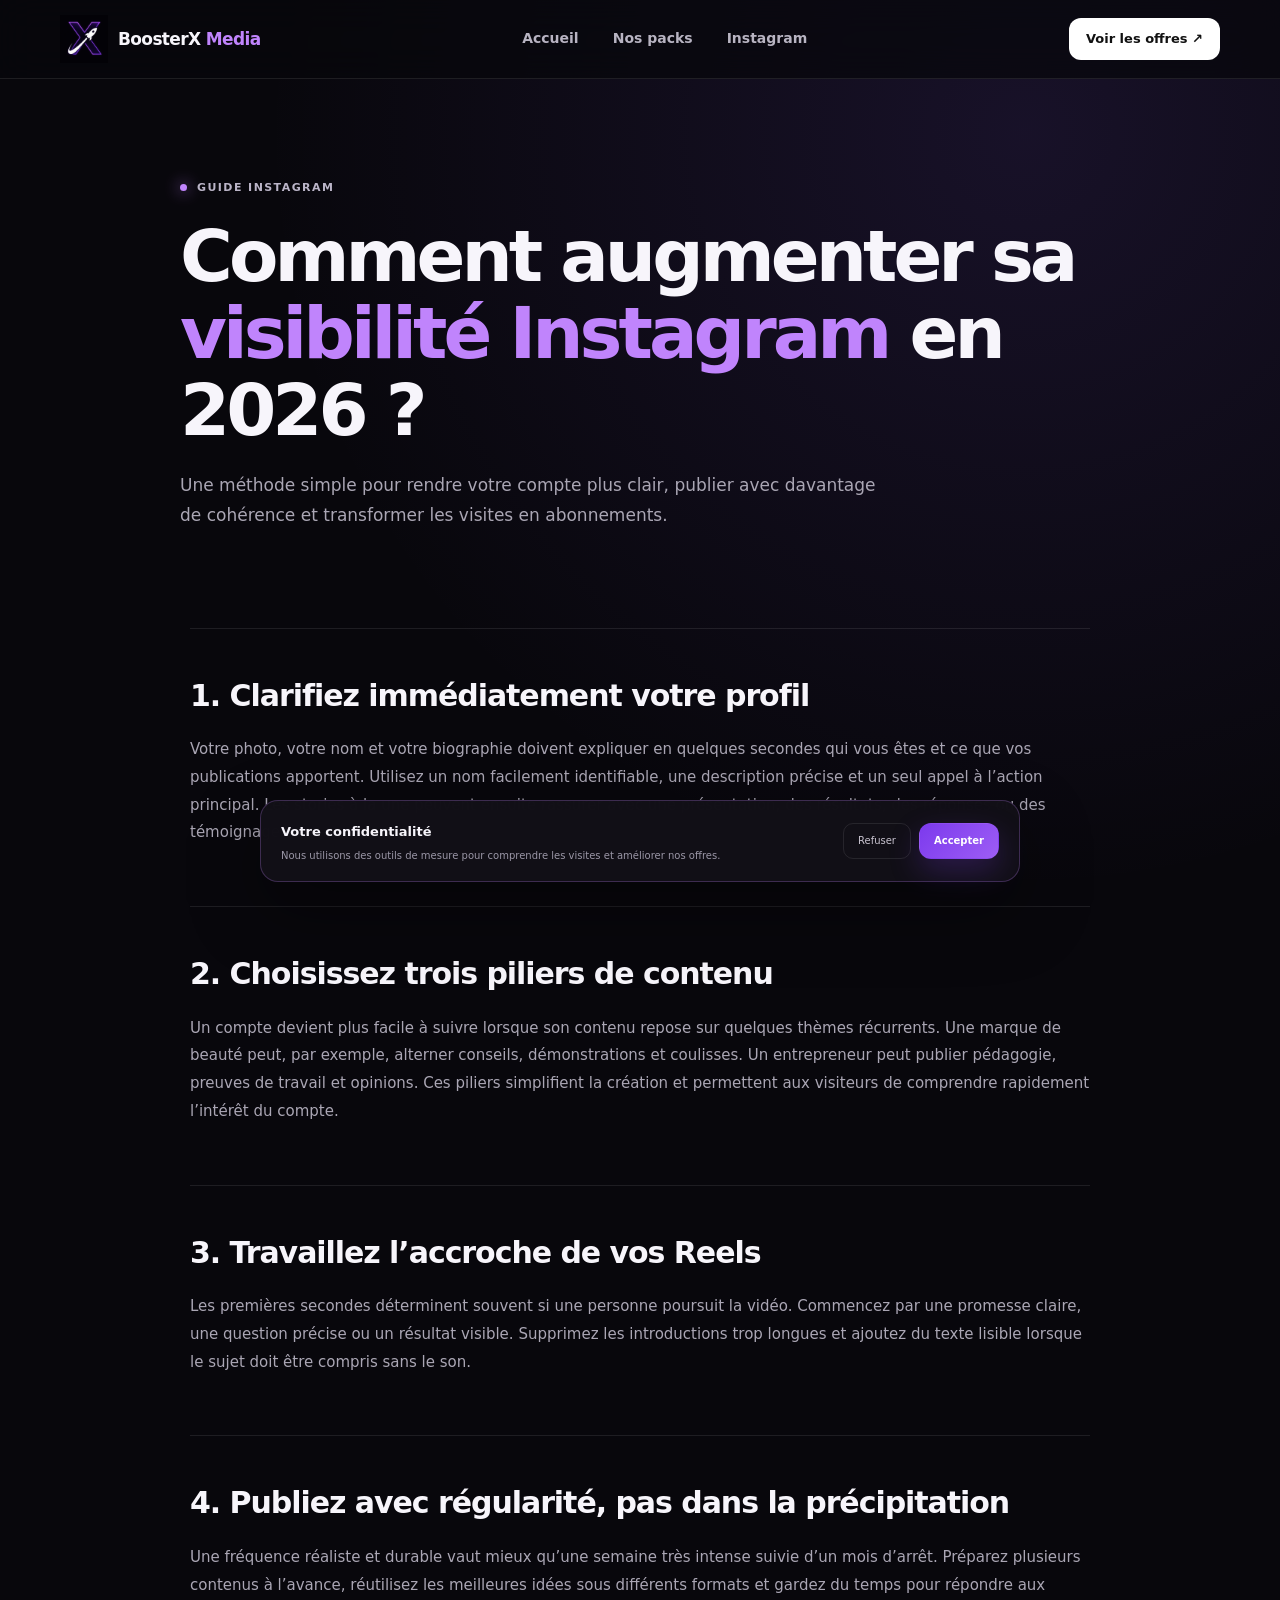
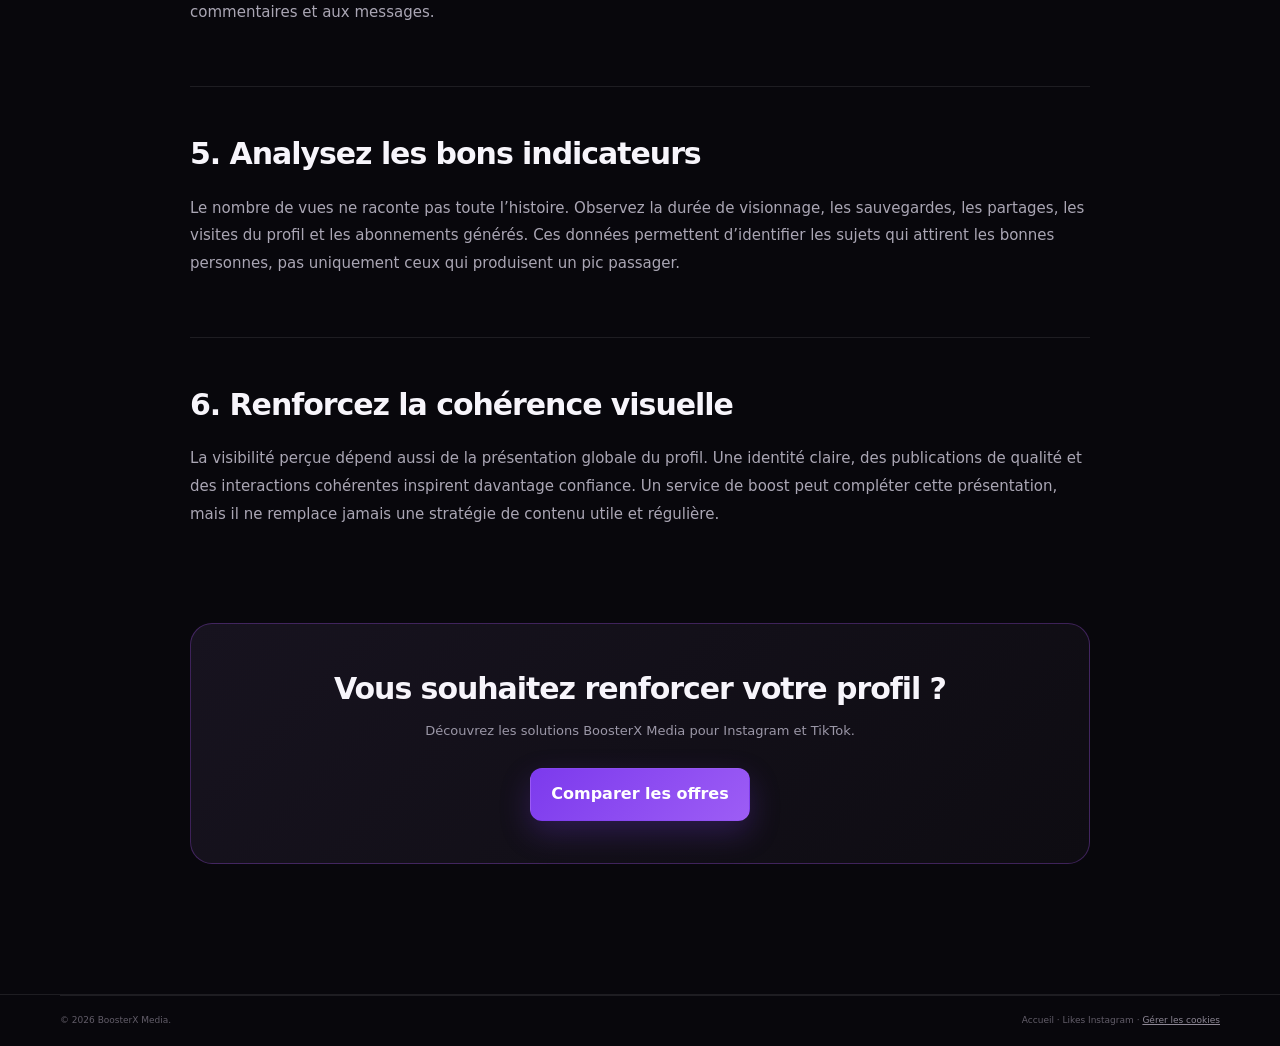
==== guide-visibilite-instagram.html @ caede16b "Renforce le référencement naturel du site" ====
<!doctype html><html lang="fr"><head>
  <meta charset="utf-8"><meta name="viewport" content="width=device-width,initial-scale=1"><title>Comment augmenter sa visibilité Instagram en 2026 ?</title>
  <meta name="description" content="Découvrez une méthode claire pour améliorer la visibilité d’un compte Instagram : profil, contenu, Reels, régularité et analyse des performances."><meta name="robots" content="index,follow,max-image-preview:large"><link rel="canonical" href="https://www.boosterxmedia.com/guide-visibilite-instagram.html">
  <link rel="icon" href="images/favicon-32.png"><link rel="stylesheet" href="styles.css"><meta property="og:title" content="Comment augmenter sa visibilité Instagram ?"><meta property="og:description" content="Les bonnes pratiques pour construire une présence Instagram plus cohérente."><meta property="og:image" content="https://www.boosterxmedia.com/og/boosterx-1200x630.png"><meta property="og:url" content="https://www.boosterxmedia.com/guide-visibilite-instagram.html"><meta property="og:type" content="article">
  <script type="application/ld+json">{"@context":"https://schema.org","@type":"Article","headline":"Comment augmenter sa visibilité Instagram en 2026 ?","datePublished":"2026-08-04","dateModified":"2026-08-04","author":{"@type":"Organization","name":"BoosterX Media"},"publisher":{"@type":"Organization","name":"BoosterX Media","logo":{"@type":"ImageObject","url":"https://www.boosterxmedia.com/images/logo-boosterx-v2.png"}},"mainEntityOfPage":"https://www.boosterxmedia.com/guide-visibilite-instagram.html"}</script>
  <script>window.dataLayer=window.dataLayer||[];function gtag(){dataLayer.push(arguments)}gtag('consent','default',{analytics_storage:'denied',ad_storage:'denied',ad_user_data:'denied',ad_personalization:'denied',wait_for_update:500});gtag('js',new Date());gtag('config','G-YE1X6FCZ5F');</script><script async src="https://www.googletagmanager.com/gtag/js?id=G-YE1X6FCZ5F"></script>
</head><body class="seo-page"><header class="site-header"><div class="container nav-wrap"><a class="brand" href="/"><img src="images/logo-boosterx-v2.png" alt="" width="48" height="48"><span>BoosterX <strong>Media</strong></span></a><nav class="desktop-nav"><a href="/">Accueil</a><a href="/#packs">Nos packs</a><a href="instagram-abonnes.html">Instagram</a></nav><a class="button button-small" href="/#packs">Voir les offres ↗</a></div></header>
  <main class="seo-main"><div class="container seo-hero"><div class="eyebrow"><span></span> Guide Instagram</div><h1>Comment augmenter sa <em>visibilité Instagram</em> en 2026 ?</h1><p>Une méthode simple pour rendre votre compte plus clair, publier avec davantage de cohérence et transformer les visites en abonnements.</p></div>
  <article class="container seo-article"><section><h2>1. Clarifiez immédiatement votre profil</h2><p>Votre photo, votre nom et votre biographie doivent expliquer en quelques secondes qui vous êtes et ce que vos publications apportent. Utilisez un nom facilement identifiable, une description précise et un seul appel à l’action principal. Les stories à la une peuvent ensuite rassurer avec une présentation, des résultats, des réponses ou des témoignages authentiques.</p></section><section><h2>2. Choisissez trois piliers de contenu</h2><p>Un compte devient plus facile à suivre lorsque son contenu repose sur quelques thèmes récurrents. Une marque de beauté peut, par exemple, alterner conseils, démonstrations et coulisses. Un entrepreneur peut publier pédagogie, preuves de travail et opinions. Ces piliers simplifient la création et permettent aux visiteurs de comprendre rapidement l’intérêt du compte.</p></section><section><h2>3. Travaillez l’accroche de vos Reels</h2><p>Les premières secondes déterminent souvent si une personne poursuit la vidéo. Commencez par une promesse claire, une question précise ou un résultat visible. Supprimez les introductions trop longues et ajoutez du texte lisible lorsque le sujet doit être compris sans le son.</p></section><section><h2>4. Publiez avec régularité, pas dans la précipitation</h2><p>Une fréquence réaliste et durable vaut mieux qu’une semaine très intense suivie d’un mois d’arrêt. Préparez plusieurs contenus à l’avance, réutilisez les meilleures idées sous différents formats et gardez du temps pour répondre aux commentaires et aux messages.</p></section><section><h2>5. Analysez les bons indicateurs</h2><p>Le nombre de vues ne raconte pas toute l’histoire. Observez la durée de visionnage, les sauvegardes, les partages, les visites du profil et les abonnements générés. Ces données permettent d’identifier les sujets qui attirent les bonnes personnes, pas uniquement ceux qui produisent un pic passager.</p></section><section><h2>6. Renforcez la cohérence visuelle</h2><p>La visibilité perçue dépend aussi de la présentation globale du profil. Une identité claire, des publications de qualité et des interactions cohérentes inspirent davantage confiance. Un service de boost peut compléter cette présentation, mais il ne remplace jamais une stratégie de contenu utile et régulière.</p></section><div class="seo-cta"><h2>Vous souhaitez renforcer votre profil ?</h2><p>Découvrez les solutions BoosterX Media pour Instagram et TikTok.</p><a class="button button-primary" href="/#packs">Comparer les offres</a></div></article></main>
  <footer class="footer"><div class="container footer-bottom"><span>© 2026 BoosterX Media.</span><span><a href="/">Accueil</a> · <a href="instagram-likes.html">Likes Instagram</a> · <button type="button" id="cookieSettings">Gérer les cookies</button></span></div></footer><aside class="cookie-banner" id="cookieBanner" aria-label="Préférences de confidentialité" hidden><div><b>Votre confidentialité</b><p>Nous utilisons des outils de mesure pour comprendre les visites et améliorer nos offres.</p></div><div class="cookie-actions"><button class="cookie-reject" id="cookieReject">Refuser</button><button class="button button-primary" id="cookieAccept">Accepter</button></div></aside><script src="tracking.js"></script>
</body></html>
---- styles.css ----
:root{--bg:#08070c;--surface:#111017;--surface2:#17151e;--line:rgba(255,255,255,.09);--text:#f7f5fb;--muted:#9b97a7;--purple:#8b5cf6;--purple2:#c084fc;--green:#68e1a4;--radius:22px;--shadow:0 28px 70px rgba(0,0,0,.38)}*{box-sizing:border-box}html{scroll-behavior:smooth}body{margin:0;background:var(--bg);color:var(--text);font-family:Manrope,system-ui,sans-serif;line-height:1.55;overflow-x:hidden}button,input{font:inherit}button,a{-webkit-tap-highlight-color:transparent}a{color:inherit;text-decoration:none}.container{width:min(1160px,calc(100% - 40px));margin-inline:auto}.skip-link{position:fixed;left:16px;top:-80px;background:#fff;color:#000;padding:10px 16px;z-index:1000;border-radius:8px}.skip-link:focus{top:16px}.ambient{position:absolute;border-radius:999px;pointer-events:none;filter:blur(100px);opacity:.18}.ambient-one{width:520px;height:520px;background:#7c3aed;top:-200px;right:-150px}.ambient-two{width:400px;height:400px;background:#4f46e5;top:750px;left:-280px}.site-header{position:relative;z-index:20;border-bottom:1px solid var(--line);background:rgba(8,7,12,.72);backdrop-filter:blur(18px)}.nav-wrap{height:78px;display:flex;align-items:center;justify-content:space-between}.brand{display:flex;align-items:center;gap:10px;font-weight:800;letter-spacing:-.04em}.brand img{width:48px;height:48px;object-fit:contain}.brand span{font-size:17px}.brand strong{color:var(--purple2)}.desktop-nav{display:flex;gap:34px;color:#b8b4c2;font-size:14px;font-weight:600}.desktop-nav a{transition:.2s}.desktop-nav a:hover{color:#fff}.button{border:1px solid transparent;display:inline-flex;align-items:center;justify-content:center;gap:10px;border-radius:12px;padding:13px 20px;font-weight:700;cursor:pointer;transition:transform .2s,box-shadow .2s,border-color .2s}.button:hover{transform:translateY(-2px)}.button-small{padding:10px 16px;font-size:13px;background:#fff;color:#111}.button-primary{background:linear-gradient(135deg,#7c3aed,#9d5df5);box-shadow:0 12px 30px rgba(124,58,237,.25);color:#fff}.button-primary:hover{box-shadow:0 16px 40px rgba(124,58,237,.38)}.button-ghost{border-color:var(--line);background:rgba(255,255,255,.03)}.hero{min-height:720px;display:grid;grid-template-columns:1.05fr .95fr;gap:70px;align-items:center;padding-top:78px;padding-bottom:80px;position:relative}.eyebrow{display:flex;align-items:center;gap:10px;text-transform:uppercase;letter-spacing:.13em;color:#bbb5c8;font-size:11px;font-weight:800}.eyebrow span{width:7px;height:7px;border-radius:50%;background:var(--purple2);box-shadow:0 0 16px var(--purple2)}h1,h2,h3,p{margin-top:0}.hero h1{font-size:clamp(47px,5.3vw,76px);line-height:1.04;letter-spacing:-.062em;margin:24px 0}.hero h1 em,.section-heading h2 em{font-style:normal;color:var(--purple2)}.hero-copy>p{font-size:17px;color:#aaa6b4;max-width:610px;line-height:1.75}.hero-actions{display:flex;gap:12px;margin-top:34px}.hero-proof{display:flex;align-items:center;gap:13px;margin-top:35px}.avatars{display:flex}.avatars span{display:grid;place-items:center;width:32px;height:32px;border-radius:50%;background:#27222f;border:2px solid var(--bg);margin-left:-7px;color:#d8d2e3;font-size:10px;font-weight:800}.avatars span:first-child{margin-left:0}.stars{color:#f3c969;font-size:12px;letter-spacing:1px}.hero-proof small{color:#85818e;font-size:11px}.hero-visual{height:560px;position:relative;display:grid;place-items:center}.hero-visual:before{content:"";position:absolute;width:410px;height:410px;border-radius:50%;background:radial-gradient(circle,rgba(139,92,246,.32),transparent 67%);filter:blur(18px)}.orbit{position:absolute;border:1px solid rgba(192,132,252,.13);border-radius:50%}.orbit-one{width:490px;height:490px}.orbit-two{width:390px;height:390px}.phone{width:280px;height:530px;padding:19px 17px;border:7px solid #292630;border-radius:42px;background:linear-gradient(150deg,#17151d,#0d0c11);box-shadow:var(--shadow),0 0 0 1px rgba(255,255,255,.08);position:relative;z-index:2;transform:rotate(3deg)}.phone-top,.social-head{display:flex;justify-content:space-between;align-items:center;font-size:9px}.phone-top i{width:70px;height:18px;background:#050506;border-radius:20px}.social-head{font-size:12px;margin-top:17px}.profile{text-align:center;display:flex;flex-direction:column;align-items:center;margin-top:15px}.profile-logo{width:64px;height:64px;border-radius:50%;padding:5px;background:linear-gradient(135deg,#ec4899,#8b5cf6,#3b82f6)}.profile-logo img{width:100%;height:100%;object-fit:contain;background:#0d0c12;border-radius:50%}.profile strong{font-size:12px;margin-top:8px}.profile span{font-size:9px;color:var(--muted)}.metrics{display:grid;grid-template-columns:1fr 1fr;margin:18px 0;padding:13px 0;border-block:1px solid var(--line)}.metrics div{display:flex;flex-direction:column;align-items:center}.metrics div+div{border-left:1px solid var(--line)}.metrics b{font-size:19px}.metrics span{font-size:8px;color:var(--muted)}.chart{padding:14px;border:1px solid var(--line);border-radius:15px;background:rgba(255,255,255,.025)}.chart-head{display:flex;justify-content:space-between;font-size:9px}.chart-head strong{color:var(--green)}.bars{height:75px;display:flex;align-items:end;gap:7px;margin-top:10px}.bars i{flex:1;border-radius:4px 4px 1px 1px;background:linear-gradient(#a66cf6,#5b32b7);height:24%}.bars i:nth-child(2){height:38%}.bars i:nth-child(3){height:32%}.bars i:nth-child(4){height:53%}.bars i:nth-child(5){height:67%}.bars i:nth-child(6){height:62%}.bars i:nth-child(7){height:88%}.mini-posts{display:grid;grid-template-columns:repeat(3,1fr);gap:5px;margin-top:12px}.mini-posts span{aspect-ratio:1;border-radius:7px;background:linear-gradient(145deg,#292330,#121016)}.mini-posts span:nth-child(2){background:linear-gradient(145deg,#3d2757,#151019)}.float-card{position:absolute;z-index:3;display:flex;gap:11px;align-items:center;padding:12px 15px;background:rgba(22,20,29,.92);border:1px solid var(--line);border-radius:14px;box-shadow:0 16px 35px rgba(0,0,0,.35);backdrop-filter:blur(12px);animation:float 4s ease-in-out infinite}.float-card>span{width:33px;height:33px;display:grid;place-items:center;border-radius:10px;background:rgba(139,92,246,.17);color:#d8b4fe}.float-card div{display:flex;flex-direction:column}.float-card b{font-size:12px}.float-card small{font-size:8px;color:var(--muted)}.float-like{left:10px;top:140px}.float-growth{right:-15px;bottom:95px;animation-delay:-2s}@keyframes float{50%{transform:translateY(-9px)}}.trust-strip{border-block:1px solid var(--line);background:rgba(255,255,255,.017)}.trust-grid{display:grid;grid-template-columns:repeat(4,1fr);padding-block:28px}.trust-grid div{display:flex;flex-direction:column;align-items:center}.trust-grid div+div{border-left:1px solid var(--line)}.trust-grid b{font-size:22px;letter-spacing:-.04em}.trust-grid span{font-size:11px;color:var(--muted);margin-top:3px}.section{padding-top:120px;padding-bottom:120px}.section-heading{max-width:640px}.section-heading.centered{text-align:center;margin-inline:auto}.section-heading.centered .eyebrow{justify-content:center}.section-heading h2{font-size:clamp(34px,4vw,54px);line-height:1.12;letter-spacing:-.05em;margin:18px 0}.section-heading>p{color:var(--muted);font-size:15px}.benefits-grid{display:grid;grid-template-columns:repeat(3,1fr);gap:18px;margin-top:50px}.benefit-card{padding:28px;border:1px solid var(--line);background:linear-gradient(145deg,rgba(255,255,255,.045),rgba(255,255,255,.015));border-radius:var(--radius);transition:.3s}.benefit-card:hover{transform:translateY(-5px);border-color:rgba(192,132,252,.28)}.icon-box{width:45px;height:45px;display:grid;place-items:center;background:rgba(139,92,246,.12);border:1px solid rgba(192,132,252,.18);border-radius:13px;color:#d8b4fe}.benefit-card h3{font-size:17px;margin:22px 0 9px}.benefit-card p{color:var(--muted);font-size:13px;min-height:61px}.benefit-card>span{font-size:10px;color:#cfc9d8}.packs-section{background:linear-gradient(180deg,transparent,rgba(139,92,246,.045),transparent)}.tabs{width:max-content;margin:38px auto 30px;padding:5px;border:1px solid var(--line);background:#100e15;border-radius:13px}.tab{border:0;background:transparent;color:#8f899b;padding:10px 18px;border-radius:9px;cursor:pointer;font-size:12px;font-weight:700}.tab span{font-size:8px;color:#d8b4fe;margin-left:5px}.tab.active{background:#27222f;color:#fff}.pack-panel{display:none}.pack-panel.active{display:grid}.pack-panel{grid-template-columns:repeat(3,1fr);gap:18px}.price-card,.combo-card{position:relative;padding:27px;border:1px solid var(--line);background:#100f15;border-radius:var(--radius)}.price-card.featured{border-color:rgba(168,85,247,.45);box-shadow:0 20px 60px rgba(84,34,135,.18)}.top-badge{position:absolute;right:18px;top:17px;padding:5px 9px;border-radius:99px;background:rgba(139,92,246,.15);color:#d8b4fe;font-size:8px;font-weight:800;text-transform:uppercase;letter-spacing:.08em}.platform-icon{width:41px;height:41px;display:grid;place-items:center;border-radius:12px;font-weight:800}.platform-icon.instagram{background:linear-gradient(135deg,rgba(236,72,153,.18),rgba(139,92,246,.2));color:#f0abfc}.platform-icon.tiktok{background:linear-gradient(135deg,rgba(34,211,238,.16),rgba(244,63,94,.13));color:#8ae8ef}.card-title{margin:16px 0 7px}.card-title span{font-size:9px;color:#8e8996;text-transform:uppercase;letter-spacing:.12em}.card-title h3{font-size:22px;margin:1px 0}.price-card>p{font-size:12px;color:var(--muted);min-height:38px}.choice-list{display:grid;gap:8px;margin-top:19px}.choice-list .order-btn{width:100%;border:1px solid var(--line);background:rgba(255,255,255,.02);color:#d8d4df;border-radius:11px;padding:12px 13px;display:flex;justify-content:space-between;align-items:center;cursor:pointer;transition:.2s;text-align:left}.choice-list .order-btn:hover{border-color:#8150ce;background:rgba(139,92,246,.08)}.choice-list b{color:#fff}.choice-list strong{color:#fff;font-size:13px}.choice-list small{font-size:7px;padding:3px 6px;color:#d8b4fe;background:rgba(139,92,246,.17);border-radius:99px;margin-left:4px;text-transform:uppercase}.popular-choice{border-color:rgba(139,92,246,.3)!important}.card-note{font-size:8px;color:#777180;text-align:center;margin-top:17px}.combo-grid{grid-template-columns:repeat(3,1fr);gap:18px}.combo-card{text-align:center;padding:38px 25px}.combo-card>span{text-transform:uppercase;letter-spacing:.15em;color:#b89bdd;font-size:10px;font-weight:800}.combo-card h3{font-size:30px;margin:18px 0}.combo-card h3 small{display:block;font-weight:500;font-size:10px;color:var(--muted)}.plus{color:#716b79}.combo-price{font-size:32px;font-weight:800;margin:25px 0}.combo-card .button{width:100%}.combo-featured{border-color:rgba(139,92,246,.5);transform:translateY(-7px)}.payment-line{text-align:center;margin-top:27px;color:#7f7988;font-size:10px}.payment-line span{color:var(--green)}.payment-line b{color:#bcb7c5}.payment-line i{display:inline-block;width:3px;height:3px;border-radius:50%;background:#504b56;margin:0 10px}.process-section .section-heading{text-align:center;margin:auto}.process-section .section-heading .eyebrow{justify-content:center}.steps{display:grid;grid-template-columns:repeat(3,1fr);margin-top:50px;counter-reset:x}.steps article{padding:0 45px;text-align:center;position:relative}.steps article+article:before{content:"";position:absolute;left:-30%;top:23px;width:60%;border-top:1px dashed rgba(192,132,252,.3)}.steps b{width:48px;height:48px;border-radius:50%;display:grid;place-items:center;margin:auto;background:#17131f;border:1px solid rgba(192,132,252,.25);color:#d8b4fe;font-size:11px}.steps h3{font-size:15px;margin:18px 0 8px}.steps p{color:var(--muted);font-size:12px}.faq-section{border-top:1px solid var(--line);background:rgba(255,255,255,.012)}.faq-layout{display:grid;grid-template-columns:.8fr 1.2fr;gap:100px}.text-link{display:inline-block;color:#d8b4fe;font-size:12px;font-weight:700;margin-top:15px}.faq-list details{border-bottom:1px solid var(--line);padding:20px 2px}.faq-list summary{list-style:none;cursor:pointer;font-weight:700;font-size:14px;display:flex;justify-content:space-between;align-items:center}.faq-list summary::-webkit-details-marker{display:none}.faq-list summary span{font-size:22px;color:#aaa3b4;font-weight:400;transition:.2s}.faq-list details[open] summary span{transform:rotate(45deg)}.faq-list p{color:var(--muted);font-size:12px;line-height:1.75;padding-right:40px;margin:13px 0 0}.cta-section{margin-top:110px;margin-bottom:110px;padding:55px 60px;border:1px solid rgba(168,85,247,.3);border-radius:26px;background:radial-gradient(circle at 90% 50%,rgba(139,92,246,.18),transparent 35%),linear-gradient(135deg,#15121d,#0d0c11);display:flex;justify-content:space-between;align-items:center}.cta-section h2{font-size:34px;letter-spacing:-.04em;max-width:650px;margin:15px 0 10px}.cta-section p{color:var(--muted);font-size:13px;margin:0}.footer{border-top:1px solid var(--line)}.footer-top{display:flex;align-items:center;justify-content:space-between;padding-block:38px}.footer-top>p{margin:0;color:var(--muted);font-size:11px}.social-links{display:flex;gap:8px}.social-links a{width:34px;height:34px;display:grid;place-items:center;border:1px solid var(--line);border-radius:9px;font-size:9px;font-weight:800;color:#aaa5b2}.footer-bottom{border-top:1px solid var(--line);padding-block:18px;display:flex;justify-content:space-between;color:#625d69;font-size:9px}.modal{position:fixed;inset:0;z-index:100;display:none;align-items:center;justify-content:center;padding:20px}.modal.open{display:flex}.modal-backdrop{position:absolute;inset:0;background:rgba(3,3,5,.78);backdrop-filter:blur(8px)}.modal-card{position:relative;width:min(480px,100%);max-height:calc(100vh - 30px);overflow:auto;padding:34px;background:#121017;border:1px solid rgba(255,255,255,.12);border-radius:24px;box-shadow:var(--shadow)}.modal-close{position:absolute;right:18px;top:15px;border:0;background:transparent;color:#aaa;font-size:26px;cursor:pointer}.modal-icon{width:42px;height:42px;display:grid;place-items:center;border-radius:12px;background:rgba(139,92,246,.15);color:#d8b4fe}.modal-kicker{display:block;font-size:9px;text-transform:uppercase;letter-spacing:.12em;color:#9f99a9;font-weight:800;margin-top:15px}.modal-card h2{font-size:27px;margin:4px 0}.modal-card>p{color:#c4a7e8;font-size:12px}.modal-card form{display:grid;gap:14px;margin-top:22px}.modal-card label{font-size:11px;font-weight:700;color:#c9c4d0}.modal-card label>span{color:#c084fc}.modal-card input{width:100%;margin-top:6px;padding:12px 13px;border:1px solid var(--line);border-radius:10px;background:#0b0a0e;color:#fff;outline:none;font-size:13px}.modal-card input:focus{border-color:#8b5cf6;box-shadow:0 0 0 3px rgba(139,92,246,.12)}.input-wrap{position:relative}.input-wrap i{position:absolute;left:13px;top:17px;color:#766f80;font-style:normal}.input-wrap input{padding-left:31px}.secure-note{padding:10px 12px;border-radius:9px;background:rgba(104,225,164,.06);color:#83c8a6;font-size:9px}.submit-button{width:100%;justify-content:space-between;margin-top:3px}.modal-foot{text-align:center;color:#716b78;font-size:8px}.toast{position:fixed;right:20px;bottom:20px;z-index:120;display:flex;gap:10px;align-items:center;padding:13px 16px;border:1px solid var(--line);background:#17141d;border-radius:13px;box-shadow:var(--shadow);transform:translateY(120px);opacity:0;transition:.3s}.toast.show{transform:none;opacity:1}.toast>span{color:var(--green)}.toast div{display:flex;flex-direction:column}.toast b{font-size:10px}.toast small{font-size:8px;color:var(--muted)}.reveal{opacity:0;transform:translateY(22px);transition:opacity .7s ease,transform .7s ease}.reveal.visible{opacity:1;transform:none}
@media(max-width:900px){.desktop-nav{display:none}.hero{grid-template-columns:1fr;padding-top:60px;text-align:center;gap:25px}.hero-copy>p{margin-inline:auto}.hero-actions,.hero-proof,.hero-copy .eyebrow{justify-content:center}.hero-visual{height:520px}.benefits-grid,.pack-panel,.combo-grid{grid-template-columns:1fr}.price-card{max-width:520px;width:100%;margin:auto}.combo-featured{transform:none}.faq-layout{grid-template-columns:1fr;gap:35px}.cta-section{padding:45px;gap:30px}.steps article{padding-inline:15px}}
@media(max-width:620px){.container{width:min(100% - 28px,1160px)}.nav-wrap{height:68px}.brand img{width:40px;height:40px}.brand span{font-size:14px}.button-small{font-size:0;padding:10px}.button-small span{font-size:14px}.hero{min-height:auto;padding-top:48px;padding-bottom:45px}.hero h1{font-size:42px}.hero-copy>p{font-size:14px}.hero-actions{flex-direction:column}.hero-actions .button{width:100%}.hero-proof{align-items:center;text-align:left}.hero-visual{height:470px;transform:scale(.9);margin-inline:-25px}.phone{width:250px;height:480px}.float-like{left:-5px}.float-growth{right:-5px}.trust-grid{grid-template-columns:1fr 1fr;gap:24px 0}.trust-grid div:nth-child(3){border-left:0}.trust-grid b{font-size:19px}.section{padding-block:85px}.benefits-grid{margin-top:35px}.tabs{width:100%;display:grid;grid-template-columns:1fr 1fr}.tab{padding-inline:5px}.payment-line{line-height:2}.payment-line i{display:none}.steps{grid-template-columns:1fr;gap:35px}.steps article+article:before{display:none}.faq-list summary{font-size:13px;gap:15px}.cta-section{margin-top:70px;margin-bottom:70px;padding:35px 25px;display:block;text-align:center}.cta-section .eyebrow{justify-content:center}.cta-section h2{font-size:28px}.cta-section .button{margin-top:25px;width:100%}.footer-top{flex-direction:column;gap:20px;text-align:center}.footer-bottom{flex-direction:column;gap:5px;text-align:center}.modal-card{padding:28px 22px}.modal-card h2{font-size:24px}}
.order-recovery{position:fixed;z-index:90;left:50%;bottom:18px;transform:translateX(-50%);width:min(580px,calc(100% - 28px));padding:13px 13px 13px 17px;border:1px solid rgba(104,225,164,.2);background:rgba(18,16,23,.96);backdrop-filter:blur(18px);border-radius:15px;box-shadow:var(--shadow);align-items:center;gap:14px}.order-recovery:not([hidden]){display:flex}.order-recovery>div{display:flex;align-items:center;gap:11px;flex:1}.order-recovery>div>span{width:30px;height:30px;display:grid;place-items:center;border-radius:50%;background:rgba(104,225,164,.1);color:var(--green)}.order-recovery p{display:flex;flex-direction:column;margin:0}.order-recovery b{font-size:11px}.order-recovery small{color:var(--muted);font-size:8px}.order-recovery .button{padding:9px 14px;font-size:10px}.order-recovery>button{border:0;background:transparent;color:#817b88;font-size:19px;cursor:pointer}
.cookie-banner{position:fixed;z-index:150;left:50%;bottom:18px;transform:translateX(-50%);width:min(760px,calc(100% - 28px));padding:18px 20px;border:1px solid rgba(192,132,252,.25);background:rgba(18,16,23,.98);backdrop-filter:blur(18px);border-radius:18px;box-shadow:var(--shadow);display:flex;align-items:center;gap:24px}.cookie-banner[hidden]{display:none}.cookie-banner>div:first-child{flex:1}.cookie-banner b{font-size:13px}.cookie-banner p{margin:4px 0 0;color:var(--muted);font-size:10px;line-height:1.55}.cookie-actions{display:flex;gap:8px;align-items:center}.cookie-actions .button,.cookie-reject{padding:9px 14px;font-size:10px}.cookie-reject{border:1px solid var(--line);border-radius:10px;background:transparent;color:#c8c3cf;cursor:pointer}
.footer-bottom button{border:0;padding:0;background:transparent;color:#8d8795;font:inherit;text-decoration:underline;cursor:pointer}
.seo-links-grid{display:grid;grid-template-columns:repeat(4,1fr);gap:16px;margin-top:44px}.seo-link-card{padding:25px;border:1px solid var(--line);border-radius:18px;background:linear-gradient(145deg,rgba(255,255,255,.04),rgba(255,255,255,.015));transition:.25s}.seo-link-card:hover{transform:translateY(-4px);border-color:rgba(192,132,252,.32)}.seo-link-card>span{color:var(--purple2);font-size:9px;text-transform:uppercase;letter-spacing:.13em;font-weight:800}.seo-link-card h3{margin:13px 0 8px;font-size:18px}.seo-link-card p{min-height:60px;color:var(--muted);font-size:11px}.seo-link-card strong{font-size:10px;color:#d8b4fe}.seo-page{background:radial-gradient(circle at 80% 5%,rgba(139,92,246,.12),transparent 28%),var(--bg)}.seo-main{padding-bottom:100px}.seo-hero{padding-top:100px;padding-bottom:80px;max-width:920px}.seo-hero h1{max-width:900px;margin:22px 0;font-size:clamp(42px,6vw,72px);line-height:1.07;letter-spacing:-.055em}.seo-hero h1 em{color:var(--purple2);font-style:normal}.seo-hero>p{max-width:720px;color:#aaa6b4;font-size:17px;line-height:1.75}.seo-hero .button{margin-top:20px}.seo-article{max-width:900px}.seo-article section{padding:44px 0;border-top:1px solid var(--line)}.seo-article h2{font-size:30px;letter-spacing:-.035em;margin-bottom:17px}.seo-article section>p{color:#aaa6b4;font-size:15px;line-height:1.85}.seo-points{display:grid;grid-template-columns:repeat(3,1fr);gap:14px}.seo-points>div{padding:22px;border:1px solid var(--line);border-radius:15px;background:rgba(255,255,255,.025)}.seo-points b{font-size:14px}.seo-points p{margin:8px 0 0;color:var(--muted);font-size:11px;line-height:1.65}.seo-article .faq-list details{padding:18px 0}.seo-cta{margin-top:35px;padding:42px;border:1px solid rgba(168,85,247,.3);border-radius:22px;background:linear-gradient(135deg,#17131f,#0e0c12);text-align:center}.seo-cta h2{margin-bottom:9px}.seo-cta p{color:var(--muted);font-size:13px}.seo-cta .button{margin-top:14px}.seo-page .footer{margin-top:30px}
@media(max-width:620px){.cookie-banner{align-items:stretch;flex-direction:column;gap:14px}.cookie-actions{display:grid;grid-template-columns:1fr 1fr}.cookie-actions button{width:100%}}
@media(max-width:900px){.seo-links-grid{grid-template-columns:1fr 1fr}}
@media(max-width:620px){.seo-links-grid,.seo-points{grid-template-columns:1fr}.seo-hero{padding-top:60px;padding-bottom:55px}.seo-hero h1{font-size:42px}.seo-hero>p{font-size:14px}.seo-article h2{font-size:25px}.seo-article section{padding:34px 0}.seo-cta{padding:30px 20px}}
@media(prefers-reduced-motion:reduce){html{scroll-behavior:auto}.reveal{opacity:1;transform:none;transition:none}.float-card{animation:none}}
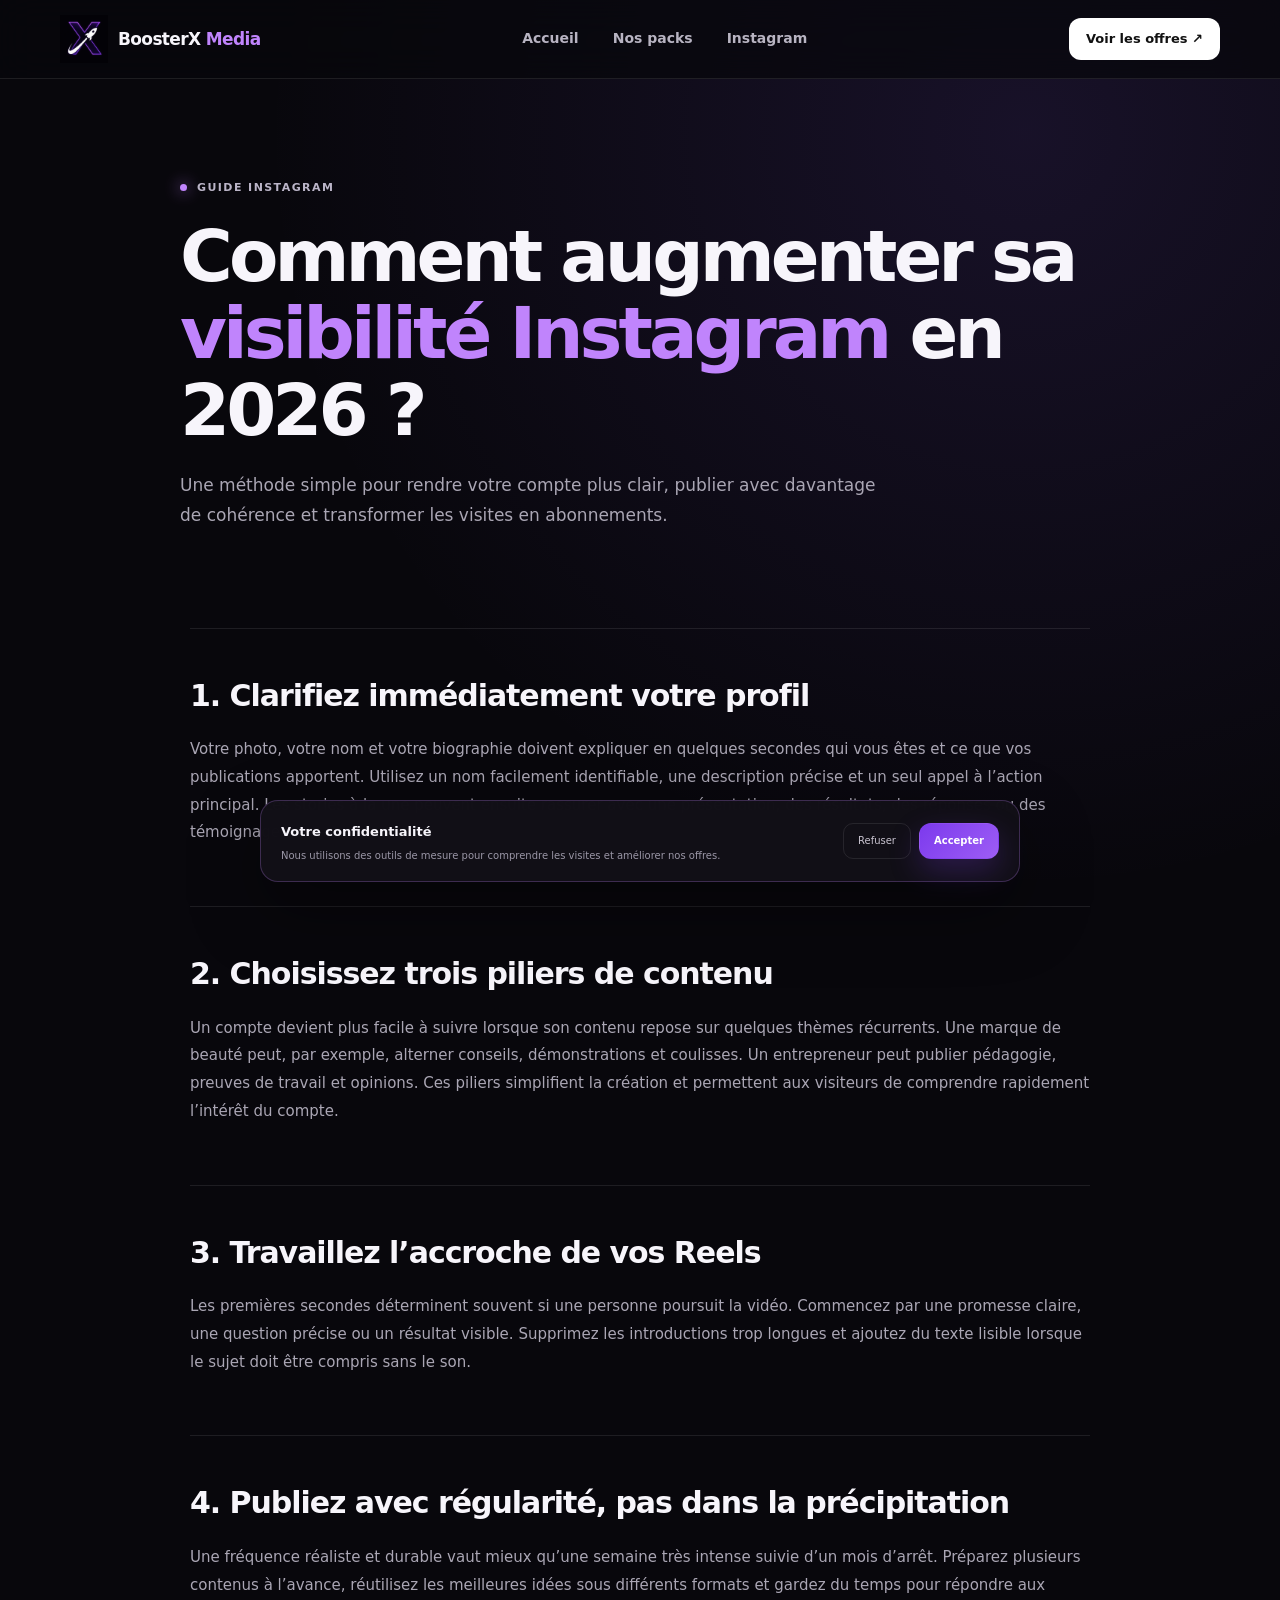
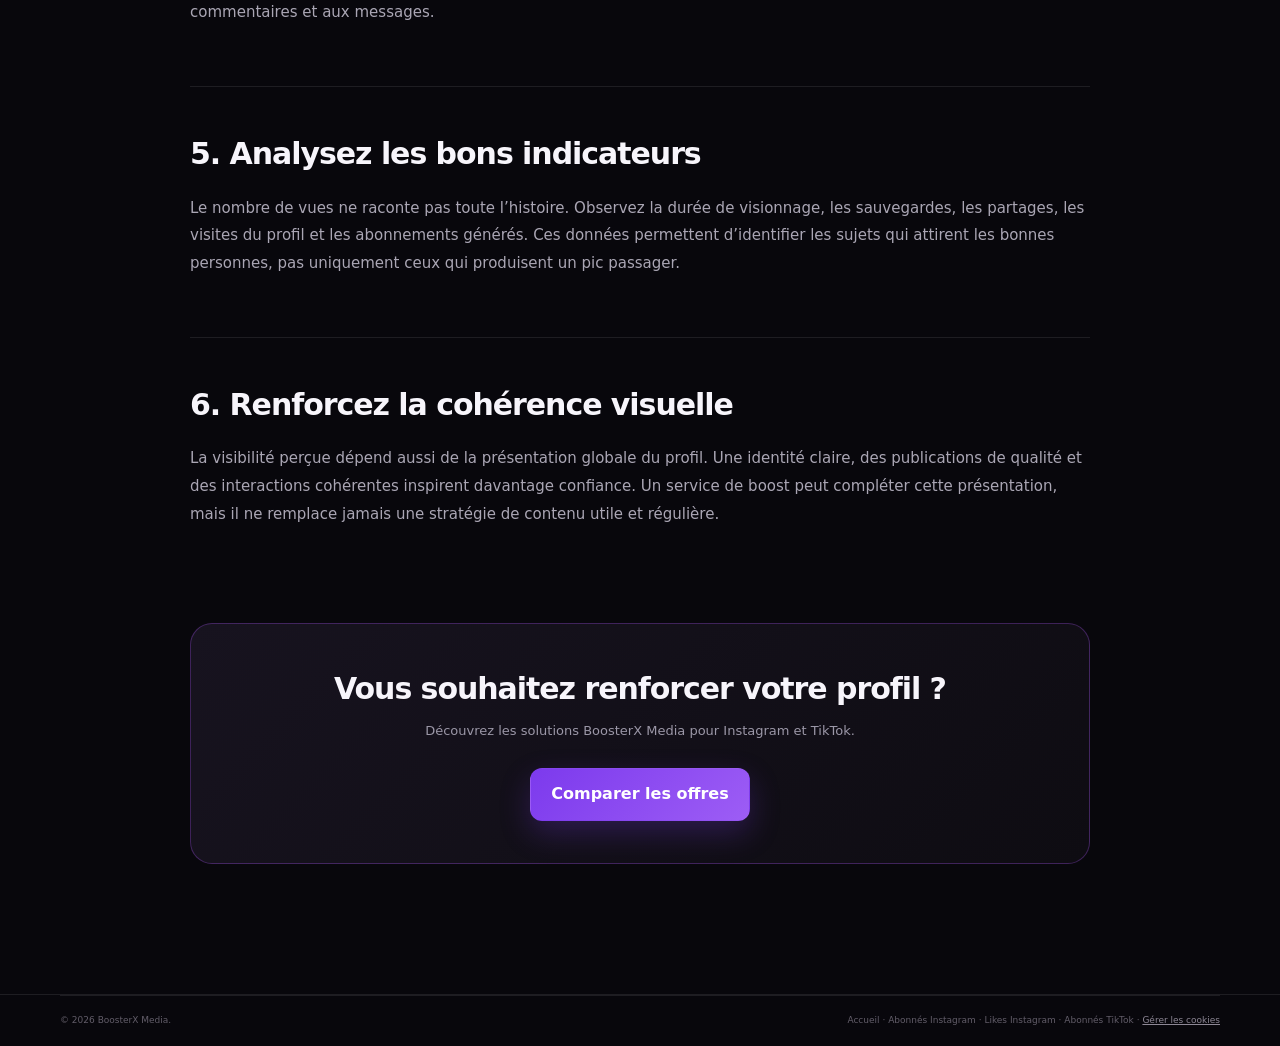
==== commit 9c8bbff0: "improve SEO foundations" ====
--- a/guide-visibilite-instagram.html
+++ b/guide-visibilite-instagram.html
@@ -1,11 +1,11 @@
 <!doctype html><html lang="fr"><head>
   <meta charset="utf-8"><meta name="viewport" content="width=device-width,initial-scale=1"><title>Comment augmenter sa visibilité Instagram en 2026 ?</title>
   <meta name="description" content="Découvrez une méthode claire pour améliorer la visibilité d’un compte Instagram : profil, contenu, Reels, régularité et analyse des performances."><meta name="robots" content="index,follow,max-image-preview:large"><link rel="canonical" href="https://www.boosterxmedia.com/guide-visibilite-instagram.html">
-  <link rel="icon" href="images/favicon-32.png"><link rel="stylesheet" href="styles.css"><meta property="og:title" content="Comment augmenter sa visibilité Instagram ?"><meta property="og:description" content="Les bonnes pratiques pour construire une présence Instagram plus cohérente."><meta property="og:image" content="https://www.boosterxmedia.com/og/boosterx-1200x630.png"><meta property="og:url" content="https://www.boosterxmedia.com/guide-visibilite-instagram.html"><meta property="og:type" content="article">
-  <script type="application/ld+json">{"@context":"https://schema.org","@type":"Article","headline":"Comment augmenter sa visibilité Instagram en 2026 ?","datePublished":"2026-08-04","dateModified":"2026-08-04","author":{"@type":"Organization","name":"BoosterX Media"},"publisher":{"@type":"Organization","name":"BoosterX Media","logo":{"@type":"ImageObject","url":"https://www.boosterxmedia.com/images/logo-boosterx-v2.png"}},"mainEntityOfPage":"https://www.boosterxmedia.com/guide-visibilite-instagram.html"}</script>
+  <link rel="icon" href="images/favicon-v2-32.png"><link rel="stylesheet" href="styles.css"><meta property="og:title" content="Comment augmenter sa visibilité Instagram ?"><meta property="og:description" content="Les bonnes pratiques pour construire une présence Instagram plus cohérente."><meta property="og:image" content="https://www.boosterxmedia.com/og/boosterx-share-v2.png"><meta property="og:url" content="https://www.boosterxmedia.com/guide-visibilite-instagram.html"><meta property="og:type" content="article">
+  <script type="application/ld+json">{"@context":"https://schema.org","@type":"Article","headline":"Comment augmenter sa visibilité Instagram en 2026 ?","datePublished":"2026-08-04","dateModified":"2026-08-18","author":{"@type":"Organization","name":"BoosterX Media"},"publisher":{"@type":"Organization","name":"BoosterX Media","logo":{"@type":"ImageObject","url":"https://www.boosterxmedia.com/images/logo-boosterx-v2.png"}},"mainEntityOfPage":"https://www.boosterxmedia.com/guide-visibilite-instagram.html"}</script>
   <script>window.dataLayer=window.dataLayer||[];function gtag(){dataLayer.push(arguments)}gtag('consent','default',{analytics_storage:'denied',ad_storage:'denied',ad_user_data:'denied',ad_personalization:'denied',wait_for_update:500});gtag('js',new Date());gtag('config','G-YE1X6FCZ5F');</script><script async src="https://www.googletagmanager.com/gtag/js?id=G-YE1X6FCZ5F"></script>
 </head><body class="seo-page"><header class="site-header"><div class="container nav-wrap"><a class="brand" href="/"><img src="images/logo-boosterx-v2.png" alt="" width="48" height="48"><span>BoosterX <strong>Media</strong></span></a><nav class="desktop-nav"><a href="/">Accueil</a><a href="/#packs">Nos packs</a><a href="instagram-abonnes.html">Instagram</a></nav><a class="button button-small" href="/#packs">Voir les offres ↗</a></div></header>
   <main class="seo-main"><div class="container seo-hero"><div class="eyebrow"><span></span> Guide Instagram</div><h1>Comment augmenter sa <em>visibilité Instagram</em> en 2026 ?</h1><p>Une méthode simple pour rendre votre compte plus clair, publier avec davantage de cohérence et transformer les visites en abonnements.</p></div>
   <article class="container seo-article"><section><h2>1. Clarifiez immédiatement votre profil</h2><p>Votre photo, votre nom et votre biographie doivent expliquer en quelques secondes qui vous êtes et ce que vos publications apportent. Utilisez un nom facilement identifiable, une description précise et un seul appel à l’action principal. Les stories à la une peuvent ensuite rassurer avec une présentation, des résultats, des réponses ou des témoignages authentiques.</p></section><section><h2>2. Choisissez trois piliers de contenu</h2><p>Un compte devient plus facile à suivre lorsque son contenu repose sur quelques thèmes récurrents. Une marque de beauté peut, par exemple, alterner conseils, démonstrations et coulisses. Un entrepreneur peut publier pédagogie, preuves de travail et opinions. Ces piliers simplifient la création et permettent aux visiteurs de comprendre rapidement l’intérêt du compte.</p></section><section><h2>3. Travaillez l’accroche de vos Reels</h2><p>Les premières secondes déterminent souvent si une personne poursuit la vidéo. Commencez par une promesse claire, une question précise ou un résultat visible. Supprimez les introductions trop longues et ajoutez du texte lisible lorsque le sujet doit être compris sans le son.</p></section><section><h2>4. Publiez avec régularité, pas dans la précipitation</h2><p>Une fréquence réaliste et durable vaut mieux qu’une semaine très intense suivie d’un mois d’arrêt. Préparez plusieurs contenus à l’avance, réutilisez les meilleures idées sous différents formats et gardez du temps pour répondre aux commentaires et aux messages.</p></section><section><h2>5. Analysez les bons indicateurs</h2><p>Le nombre de vues ne raconte pas toute l’histoire. Observez la durée de visionnage, les sauvegardes, les partages, les visites du profil et les abonnements générés. Ces données permettent d’identifier les sujets qui attirent les bonnes personnes, pas uniquement ceux qui produisent un pic passager.</p></section><section><h2>6. Renforcez la cohérence visuelle</h2><p>La visibilité perçue dépend aussi de la présentation globale du profil. Une identité claire, des publications de qualité et des interactions cohérentes inspirent davantage confiance. Un service de boost peut compléter cette présentation, mais il ne remplace jamais une stratégie de contenu utile et régulière.</p></section><div class="seo-cta"><h2>Vous souhaitez renforcer votre profil ?</h2><p>Découvrez les solutions BoosterX Media pour Instagram et TikTok.</p><a class="button button-primary" href="/#packs">Comparer les offres</a></div></article></main>
-  <footer class="footer"><div class="container footer-bottom"><span>© 2026 BoosterX Media.</span><span><a href="/">Accueil</a> · <a href="instagram-likes.html">Likes Instagram</a> · <button type="button" id="cookieSettings">Gérer les cookies</button></span></div></footer><aside class="cookie-banner" id="cookieBanner" aria-label="Préférences de confidentialité" hidden><div><b>Votre confidentialité</b><p>Nous utilisons des outils de mesure pour comprendre les visites et améliorer nos offres.</p></div><div class="cookie-actions"><button class="cookie-reject" id="cookieReject">Refuser</button><button class="button button-primary" id="cookieAccept">Accepter</button></div></aside><script src="tracking.js"></script>
+  <footer class="footer"><div class="container footer-bottom"><span>© 2026 BoosterX Media.</span><span><a href="/">Accueil</a> · <a href="instagram-abonnes.html">Abonnés Instagram</a> · <a href="instagram-likes.html">Likes Instagram</a> · <a href="tiktok-abonnes.html">Abonnés TikTok</a> · <button type="button" id="cookieSettings">Gérer les cookies</button></span></div></footer><aside class="cookie-banner" id="cookieBanner" aria-label="Préférences de confidentialité" hidden><div><b>Votre confidentialité</b><p>Nous utilisons des outils de mesure pour comprendre les visites et améliorer nos offres.</p></div><div class="cookie-actions"><button class="cookie-reject" id="cookieReject">Refuser</button><button class="button button-primary" id="cookieAccept">Accepter</button></div></aside><script src="tracking.js"></script>
 </body></html>
--- a/styles.css
+++ b/styles.css
@@ -1,4 +1,4 @@
-:root{--bg:#08070c;--surface:#111017;--surface2:#17151e;--line:rgba(255,255,255,.09);--text:#f7f5fb;--muted:#9b97a7;--purple:#8b5cf6;--purple2:#c084fc;--green:#68e1a4;--radius:22px;--shadow:0 28px 70px rgba(0,0,0,.38)}*{box-sizing:border-box}html{scroll-behavior:smooth}body{margin:0;background:var(--bg);color:var(--text);font-family:Manrope,system-ui,sans-serif;line-height:1.55;overflow-x:hidden}button,input{font:inherit}button,a{-webkit-tap-highlight-color:transparent}a{color:inherit;text-decoration:none}.container{width:min(1160px,calc(100% - 40px));margin-inline:auto}.skip-link{position:fixed;left:16px;top:-80px;background:#fff;color:#000;padding:10px 16px;z-index:1000;border-radius:8px}.skip-link:focus{top:16px}.ambient{position:absolute;border-radius:999px;pointer-events:none;filter:blur(100px);opacity:.18}.ambient-one{width:520px;height:520px;background:#7c3aed;top:-200px;right:-150px}.ambient-two{width:400px;height:400px;background:#4f46e5;top:750px;left:-280px}.site-header{position:relative;z-index:20;border-bottom:1px solid var(--line);background:rgba(8,7,12,.72);backdrop-filter:blur(18px)}.nav-wrap{height:78px;display:flex;align-items:center;justify-content:space-between}.brand{display:flex;align-items:center;gap:10px;font-weight:800;letter-spacing:-.04em}.brand img{width:48px;height:48px;object-fit:contain}.brand span{font-size:17px}.brand strong{color:var(--purple2)}.desktop-nav{display:flex;gap:34px;color:#b8b4c2;font-size:14px;font-weight:600}.desktop-nav a{transition:.2s}.desktop-nav a:hover{color:#fff}.button{border:1px solid transparent;display:inline-flex;align-items:center;justify-content:center;gap:10px;border-radius:12px;padding:13px 20px;font-weight:700;cursor:pointer;transition:transform .2s,box-shadow .2s,border-color .2s}.button:hover{transform:translateY(-2px)}.button-small{padding:10px 16px;font-size:13px;background:#fff;color:#111}.button-primary{background:linear-gradient(135deg,#7c3aed,#9d5df5);box-shadow:0 12px 30px rgba(124,58,237,.25);color:#fff}.button-primary:hover{box-shadow:0 16px 40px rgba(124,58,237,.38)}.button-ghost{border-color:var(--line);background:rgba(255,255,255,.03)}.hero{min-height:720px;display:grid;grid-template-columns:1.05fr .95fr;gap:70px;align-items:center;padding-top:78px;padding-bottom:80px;position:relative}.eyebrow{display:flex;align-items:center;gap:10px;text-transform:uppercase;letter-spacing:.13em;color:#bbb5c8;font-size:11px;font-weight:800}.eyebrow span{width:7px;height:7px;border-radius:50%;background:var(--purple2);box-shadow:0 0 16px var(--purple2)}h1,h2,h3,p{margin-top:0}.hero h1{font-size:clamp(47px,5.3vw,76px);line-height:1.04;letter-spacing:-.062em;margin:24px 0}.hero h1 em,.section-heading h2 em{font-style:normal;color:var(--purple2)}.hero-copy>p{font-size:17px;color:#aaa6b4;max-width:610px;line-height:1.75}.hero-actions{display:flex;gap:12px;margin-top:34px}.hero-proof{display:flex;align-items:center;gap:13px;margin-top:35px}.avatars{display:flex}.avatars span{display:grid;place-items:center;width:32px;height:32px;border-radius:50%;background:#27222f;border:2px solid var(--bg);margin-left:-7px;color:#d8d2e3;font-size:10px;font-weight:800}.avatars span:first-child{margin-left:0}.stars{color:#f3c969;font-size:12px;letter-spacing:1px}.hero-proof small{color:#85818e;font-size:11px}.hero-visual{height:560px;position:relative;display:grid;place-items:center}.hero-visual:before{content:"";position:absolute;width:410px;height:410px;border-radius:50%;background:radial-gradient(circle,rgba(139,92,246,.32),transparent 67%);filter:blur(18px)}.orbit{position:absolute;border:1px solid rgba(192,132,252,.13);border-radius:50%}.orbit-one{width:490px;height:490px}.orbit-two{width:390px;height:390px}.phone{width:280px;height:530px;padding:19px 17px;border:7px solid #292630;border-radius:42px;background:linear-gradient(150deg,#17151d,#0d0c11);box-shadow:var(--shadow),0 0 0 1px rgba(255,255,255,.08);position:relative;z-index:2;transform:rotate(3deg)}.phone-top,.social-head{display:flex;justify-content:space-between;align-items:center;font-size:9px}.phone-top i{width:70px;height:18px;background:#050506;border-radius:20px}.social-head{font-size:12px;margin-top:17px}.profile{text-align:center;display:flex;flex-direction:column;align-items:center;margin-top:15px}.profile-logo{width:64px;height:64px;border-radius:50%;padding:5px;background:linear-gradient(135deg,#ec4899,#8b5cf6,#3b82f6)}.profile-logo img{width:100%;height:100%;object-fit:contain;background:#0d0c12;border-radius:50%}.profile strong{font-size:12px;margin-top:8px}.profile span{font-size:9px;color:var(--muted)}.metrics{display:grid;grid-template-columns:1fr 1fr;margin:18px 0;padding:13px 0;border-block:1px solid var(--line)}.metrics div{display:flex;flex-direction:column;align-items:center}.metrics div+div{border-left:1px solid var(--line)}.metrics b{font-size:19px}.metrics span{font-size:8px;color:var(--muted)}.chart{padding:14px;border:1px solid var(--line);border-radius:15px;background:rgba(255,255,255,.025)}.chart-head{display:flex;justify-content:space-between;font-size:9px}.chart-head strong{color:var(--green)}.bars{height:75px;display:flex;align-items:end;gap:7px;margin-top:10px}.bars i{flex:1;border-radius:4px 4px 1px 1px;background:linear-gradient(#a66cf6,#5b32b7);height:24%}.bars i:nth-child(2){height:38%}.bars i:nth-child(3){height:32%}.bars i:nth-child(4){height:53%}.bars i:nth-child(5){height:67%}.bars i:nth-child(6){height:62%}.bars i:nth-child(7){height:88%}.mini-posts{display:grid;grid-template-columns:repeat(3,1fr);gap:5px;margin-top:12px}.mini-posts span{aspect-ratio:1;border-radius:7px;background:linear-gradient(145deg,#292330,#121016)}.mini-posts span:nth-child(2){background:linear-gradient(145deg,#3d2757,#151019)}.float-card{position:absolute;z-index:3;display:flex;gap:11px;align-items:center;padding:12px 15px;background:rgba(22,20,29,.92);border:1px solid var(--line);border-radius:14px;box-shadow:0 16px 35px rgba(0,0,0,.35);backdrop-filter:blur(12px);animation:float 4s ease-in-out infinite}.float-card>span{width:33px;height:33px;display:grid;place-items:center;border-radius:10px;background:rgba(139,92,246,.17);color:#d8b4fe}.float-card div{display:flex;flex-direction:column}.float-card b{font-size:12px}.float-card small{font-size:8px;color:var(--muted)}.float-like{left:10px;top:140px}.float-growth{right:-15px;bottom:95px;animation-delay:-2s}@keyframes float{50%{transform:translateY(-9px)}}.trust-strip{border-block:1px solid var(--line);background:rgba(255,255,255,.017)}.trust-grid{display:grid;grid-template-columns:repeat(4,1fr);padding-block:28px}.trust-grid div{display:flex;flex-direction:column;align-items:center}.trust-grid div+div{border-left:1px solid var(--line)}.trust-grid b{font-size:22px;letter-spacing:-.04em}.trust-grid span{font-size:11px;color:var(--muted);margin-top:3px}.section{padding-top:120px;padding-bottom:120px}.section-heading{max-width:640px}.section-heading.centered{text-align:center;margin-inline:auto}.section-heading.centered .eyebrow{justify-content:center}.section-heading h2{font-size:clamp(34px,4vw,54px);line-height:1.12;letter-spacing:-.05em;margin:18px 0}.section-heading>p{color:var(--muted);font-size:15px}.benefits-grid{display:grid;grid-template-columns:repeat(3,1fr);gap:18px;margin-top:50px}.benefit-card{padding:28px;border:1px solid var(--line);background:linear-gradient(145deg,rgba(255,255,255,.045),rgba(255,255,255,.015));border-radius:var(--radius);transition:.3s}.benefit-card:hover{transform:translateY(-5px);border-color:rgba(192,132,252,.28)}.icon-box{width:45px;height:45px;display:grid;place-items:center;background:rgba(139,92,246,.12);border:1px solid rgba(192,132,252,.18);border-radius:13px;color:#d8b4fe}.benefit-card h3{font-size:17px;margin:22px 0 9px}.benefit-card p{color:var(--muted);font-size:13px;min-height:61px}.benefit-card>span{font-size:10px;color:#cfc9d8}.packs-section{background:linear-gradient(180deg,transparent,rgba(139,92,246,.045),transparent)}.tabs{width:max-content;margin:38px auto 30px;padding:5px;border:1px solid var(--line);background:#100e15;border-radius:13px}.tab{border:0;background:transparent;color:#8f899b;padding:10px 18px;border-radius:9px;cursor:pointer;font-size:12px;font-weight:700}.tab span{font-size:8px;color:#d8b4fe;margin-left:5px}.tab.active{background:#27222f;color:#fff}.pack-panel{display:none}.pack-panel.active{display:grid}.pack-panel{grid-template-columns:repeat(3,1fr);gap:18px}.price-card,.combo-card{position:relative;padding:27px;border:1px solid var(--line);background:#100f15;border-radius:var(--radius)}.price-card.featured{border-color:rgba(168,85,247,.45);box-shadow:0 20px 60px rgba(84,34,135,.18)}.top-badge{position:absolute;right:18px;top:17px;padding:5px 9px;border-radius:99px;background:rgba(139,92,246,.15);color:#d8b4fe;font-size:8px;font-weight:800;text-transform:uppercase;letter-spacing:.08em}.platform-icon{width:41px;height:41px;display:grid;place-items:center;border-radius:12px;font-weight:800}.platform-icon.instagram{background:linear-gradient(135deg,rgba(236,72,153,.18),rgba(139,92,246,.2));color:#f0abfc}.platform-icon.tiktok{background:linear-gradient(135deg,rgba(34,211,238,.16),rgba(244,63,94,.13));color:#8ae8ef}.card-title{margin:16px 0 7px}.card-title span{font-size:9px;color:#8e8996;text-transform:uppercase;letter-spacing:.12em}.card-title h3{font-size:22px;margin:1px 0}.price-card>p{font-size:12px;color:var(--muted);min-height:38px}.choice-list{display:grid;gap:8px;margin-top:19px}.choice-list .order-btn{width:100%;border:1px solid var(--line);background:rgba(255,255,255,.02);color:#d8d4df;border-radius:11px;padding:12px 13px;display:flex;justify-content:space-between;align-items:center;cursor:pointer;transition:.2s;text-align:left}.choice-list .order-btn:hover{border-color:#8150ce;background:rgba(139,92,246,.08)}.choice-list b{color:#fff}.choice-list strong{color:#fff;font-size:13px}.choice-list small{font-size:7px;padding:3px 6px;color:#d8b4fe;background:rgba(139,92,246,.17);border-radius:99px;margin-left:4px;text-transform:uppercase}.popular-choice{border-color:rgba(139,92,246,.3)!important}.card-note{font-size:8px;color:#777180;text-align:center;margin-top:17px}.combo-grid{grid-template-columns:repeat(3,1fr);gap:18px}.combo-card{text-align:center;padding:38px 25px}.combo-card>span{text-transform:uppercase;letter-spacing:.15em;color:#b89bdd;font-size:10px;font-weight:800}.combo-card h3{font-size:30px;margin:18px 0}.combo-card h3 small{display:block;font-weight:500;font-size:10px;color:var(--muted)}.plus{color:#716b79}.combo-price{font-size:32px;font-weight:800;margin:25px 0}.combo-card .button{width:100%}.combo-featured{border-color:rgba(139,92,246,.5);transform:translateY(-7px)}.payment-line{text-align:center;margin-top:27px;color:#7f7988;font-size:10px}.payment-line span{color:var(--green)}.payment-line b{color:#bcb7c5}.payment-line i{display:inline-block;width:3px;height:3px;border-radius:50%;background:#504b56;margin:0 10px}.process-section .section-heading{text-align:center;margin:auto}.process-section .section-heading .eyebrow{justify-content:center}.steps{display:grid;grid-template-columns:repeat(3,1fr);margin-top:50px;counter-reset:x}.steps article{padding:0 45px;text-align:center;position:relative}.steps article+article:before{content:"";position:absolute;left:-30%;top:23px;width:60%;border-top:1px dashed rgba(192,132,252,.3)}.steps b{width:48px;height:48px;border-radius:50%;display:grid;place-items:center;margin:auto;background:#17131f;border:1px solid rgba(192,132,252,.25);color:#d8b4fe;font-size:11px}.steps h3{font-size:15px;margin:18px 0 8px}.steps p{color:var(--muted);font-size:12px}.faq-section{border-top:1px solid var(--line);background:rgba(255,255,255,.012)}.faq-layout{display:grid;grid-template-columns:.8fr 1.2fr;gap:100px}.text-link{display:inline-block;color:#d8b4fe;font-size:12px;font-weight:700;margin-top:15px}.faq-list details{border-bottom:1px solid var(--line);padding:20px 2px}.faq-list summary{list-style:none;cursor:pointer;font-weight:700;font-size:14px;display:flex;justify-content:space-between;align-items:center}.faq-list summary::-webkit-details-marker{display:none}.faq-list summary span{font-size:22px;color:#aaa3b4;font-weight:400;transition:.2s}.faq-list details[open] summary span{transform:rotate(45deg)}.faq-list p{color:var(--muted);font-size:12px;line-height:1.75;padding-right:40px;margin:13px 0 0}.cta-section{margin-top:110px;margin-bottom:110px;padding:55px 60px;border:1px solid rgba(168,85,247,.3);border-radius:26px;background:radial-gradient(circle at 90% 50%,rgba(139,92,246,.18),transparent 35%),linear-gradient(135deg,#15121d,#0d0c11);display:flex;justify-content:space-between;align-items:center}.cta-section h2{font-size:34px;letter-spacing:-.04em;max-width:650px;margin:15px 0 10px}.cta-section p{color:var(--muted);font-size:13px;margin:0}.footer{border-top:1px solid var(--line)}.footer-top{display:flex;align-items:center;justify-content:space-between;padding-block:38px}.footer-top>p{margin:0;color:var(--muted);font-size:11px}.social-links{display:flex;gap:8px}.social-links a{width:34px;height:34px;display:grid;place-items:center;border:1px solid var(--line);border-radius:9px;font-size:9px;font-weight:800;color:#aaa5b2}.footer-bottom{border-top:1px solid var(--line);padding-block:18px;display:flex;justify-content:space-between;color:#625d69;font-size:9px}.modal{position:fixed;inset:0;z-index:100;display:none;align-items:center;justify-content:center;padding:20px}.modal.open{display:flex}.modal-backdrop{position:absolute;inset:0;background:rgba(3,3,5,.78);backdrop-filter:blur(8px)}.modal-card{position:relative;width:min(480px,100%);max-height:calc(100vh - 30px);overflow:auto;padding:34px;background:#121017;border:1px solid rgba(255,255,255,.12);border-radius:24px;box-shadow:var(--shadow)}.modal-close{position:absolute;right:18px;top:15px;border:0;background:transparent;color:#aaa;font-size:26px;cursor:pointer}.modal-icon{width:42px;height:42px;display:grid;place-items:center;border-radius:12px;background:rgba(139,92,246,.15);color:#d8b4fe}.modal-kicker{display:block;font-size:9px;text-transform:uppercase;letter-spacing:.12em;color:#9f99a9;font-weight:800;margin-top:15px}.modal-card h2{font-size:27px;margin:4px 0}.modal-card>p{color:#c4a7e8;font-size:12px}.modal-card form{display:grid;gap:14px;margin-top:22px}.modal-card label{font-size:11px;font-weight:700;color:#c9c4d0}.modal-card label>span{color:#c084fc}.modal-card input{width:100%;margin-top:6px;padding:12px 13px;border:1px solid var(--line);border-radius:10px;background:#0b0a0e;color:#fff;outline:none;font-size:13px}.modal-card input:focus{border-color:#8b5cf6;box-shadow:0 0 0 3px rgba(139,92,246,.12)}.input-wrap{position:relative}.input-wrap i{position:absolute;left:13px;top:17px;color:#766f80;font-style:normal}.input-wrap input{padding-left:31px}.secure-note{padding:10px 12px;border-radius:9px;background:rgba(104,225,164,.06);color:#83c8a6;font-size:9px}.submit-button{width:100%;justify-content:space-between;margin-top:3px}.modal-foot{text-align:center;color:#716b78;font-size:8px}.toast{position:fixed;right:20px;bottom:20px;z-index:120;display:flex;gap:10px;align-items:center;padding:13px 16px;border:1px solid var(--line);background:#17141d;border-radius:13px;box-shadow:var(--shadow);transform:translateY(120px);opacity:0;transition:.3s}.toast.show{transform:none;opacity:1}.toast>span{color:var(--green)}.toast div{display:flex;flex-direction:column}.toast b{font-size:10px}.toast small{font-size:8px;color:var(--muted)}.reveal{opacity:0;transform:translateY(22px);transition:opacity .7s ease,transform .7s ease}.reveal.visible{opacity:1;transform:none}
+:root{--bg:#08070c;--surface:#111017;--surface2:#17151e;--line:rgba(255,255,255,.09);--text:#f7f5fb;--muted:#9b97a7;--purple:#8b5cf6;--purple2:#c084fc;--green:#68e1a4;--radius:22px;--shadow:0 28px 70px rgba(0,0,0,.38)}*{box-sizing:border-box}html{scroll-behavior:smooth}body{margin:0;background:var(--bg);color:var(--text);font-family:Manrope,system-ui,sans-serif;line-height:1.55;overflow-x:hidden}button,input{font:inherit}button,a{-webkit-tap-highlight-color:transparent}a{color:inherit;text-decoration:none}.container{width:min(1160px,calc(100% - 40px));margin-inline:auto}.skip-link{position:fixed;left:16px;top:-80px;background:#fff;color:#000;padding:10px 16px;z-index:1000;border-radius:8px}.skip-link:focus{top:16px}.ambient{position:absolute;border-radius:999px;pointer-events:none;filter:blur(100px);opacity:.18}.ambient-one{width:520px;height:520px;background:#7c3aed;top:-200px;right:-150px}.ambient-two{width:400px;height:400px;background:#4f46e5;top:750px;left:-280px}.site-header{position:relative;z-index:20;border-bottom:1px solid var(--line);background:rgba(8,7,12,.72);backdrop-filter:blur(18px)}.nav-wrap{height:78px;display:flex;align-items:center;justify-content:space-between}.brand{display:flex;align-items:center;gap:10px;font-weight:800;letter-spacing:-.04em}.brand img{width:48px;height:48px;object-fit:contain}.brand span{font-size:17px}.brand strong{color:var(--purple2)}.desktop-nav{display:flex;gap:34px;color:#b8b4c2;font-size:14px;font-weight:600}.desktop-nav a{transition:.2s}.desktop-nav a:hover{color:#fff}.button{border:1px solid transparent;display:inline-flex;align-items:center;justify-content:center;gap:10px;border-radius:12px;padding:13px 20px;font-weight:700;cursor:pointer;transition:transform .2s,box-shadow .2s,border-color .2s}.button:hover{transform:translateY(-2px)}.button-small{padding:10px 16px;font-size:13px;background:#fff;color:#111}.button-primary{background:linear-gradient(135deg,#7c3aed,#9d5df5);box-shadow:0 12px 30px rgba(124,58,237,.25);color:#fff}.button-primary:hover{box-shadow:0 16px 40px rgba(124,58,237,.38)}.button-ghost{border-color:var(--line);background:rgba(255,255,255,.03)}.hero{min-height:720px;display:grid;grid-template-columns:1.05fr .95fr;gap:70px;align-items:center;padding-top:78px;padding-bottom:80px;position:relative}.eyebrow{display:flex;align-items:center;gap:10px;text-transform:uppercase;letter-spacing:.13em;color:#bbb5c8;font-size:11px;font-weight:800}.eyebrow span{width:7px;height:7px;border-radius:50%;background:var(--purple2);box-shadow:0 0 16px var(--purple2)}h1,h2,h3,p{margin-top:0}.hero h1{font-size:clamp(47px,5.3vw,76px);line-height:1.04;letter-spacing:-.062em;margin:24px 0}.hero h1 em,.section-heading h2 em{font-style:normal;color:var(--purple2)}.hero-copy>p{font-size:17px;color:#aaa6b4;max-width:610px;line-height:1.75}.hero-actions{display:flex;gap:12px;margin-top:34px}.hero-proof{display:flex;align-items:center;gap:13px;margin-top:35px}.avatars{display:flex}.avatars span{display:grid;place-items:center;width:32px;height:32px;border-radius:50%;background:#27222f;border:2px solid var(--bg);margin-left:-7px;color:#d8d2e3;font-size:10px;font-weight:800}.avatars span:first-child{margin-left:0}.stars{color:#f3c969;font-size:12px;letter-spacing:1px}.hero-proof small{color:#85818e;font-size:11px}.hero-visual{height:560px;position:relative;display:grid;place-items:center}.hero-visual:before{content:"";position:absolute;width:410px;height:410px;border-radius:50%;background:radial-gradient(circle,rgba(139,92,246,.32),transparent 67%);filter:blur(18px)}.orbit{position:absolute;border:1px solid rgba(192,132,252,.13);border-radius:50%}.orbit-one{width:490px;height:490px}.orbit-two{width:390px;height:390px}.phone{width:280px;height:530px;padding:19px 17px;border:7px solid #292630;border-radius:42px;background:linear-gradient(150deg,#17151d,#0d0c11);box-shadow:var(--shadow),0 0 0 1px rgba(255,255,255,.08);position:relative;z-index:2;transform:rotate(3deg)}.phone-top,.social-head{display:flex;justify-content:space-between;align-items:center;font-size:9px}.phone-top i{width:70px;height:18px;background:#050506;border-radius:20px}.social-head{font-size:12px;margin-top:17px}.profile{text-align:center;display:flex;flex-direction:column;align-items:center;margin-top:15px}.profile-logo{width:64px;height:64px;border-radius:50%;padding:5px;background:linear-gradient(135deg,#ec4899,#8b5cf6,#3b82f6)}.profile-logo img{width:100%;height:100%;object-fit:contain;background:#0d0c12;border-radius:50%}.profile strong{font-size:12px;margin-top:8px}.profile span{font-size:9px;color:var(--muted)}.metrics{display:grid;grid-template-columns:1fr 1fr;margin:18px 0;padding:13px 0;border-block:1px solid var(--line)}.metrics div{display:flex;flex-direction:column;align-items:center}.metrics div+div{border-left:1px solid var(--line)}.metrics b{font-size:19px}.metrics span{font-size:8px;color:var(--muted)}.chart{padding:14px;border:1px solid var(--line);border-radius:15px;background:rgba(255,255,255,.025)}.chart-head{display:flex;justify-content:space-between;font-size:9px}.chart-head strong{color:var(--green)}.bars{height:75px;display:flex;align-items:end;gap:7px;margin-top:10px}.bars i{flex:1;border-radius:4px 4px 1px 1px;background:linear-gradient(#a66cf6,#5b32b7);height:24%}.bars i:nth-child(2){height:38%}.bars i:nth-child(3){height:32%}.bars i:nth-child(4){height:53%}.bars i:nth-child(5){height:67%}.bars i:nth-child(6){height:62%}.bars i:nth-child(7){height:88%}.mini-posts{display:grid;grid-template-columns:repeat(3,1fr);gap:5px;margin-top:12px}.mini-posts span{aspect-ratio:1;border-radius:7px;background:linear-gradient(145deg,#292330,#121016)}.mini-posts span:nth-child(2){background:linear-gradient(145deg,#3d2757,#151019)}.float-card{position:absolute;z-index:3;display:flex;gap:11px;align-items:center;padding:12px 15px;background:rgba(22,20,29,.92);border:1px solid var(--line);border-radius:14px;box-shadow:0 16px 35px rgba(0,0,0,.35);backdrop-filter:blur(12px);animation:float 4s ease-in-out infinite}.float-card>span{width:33px;height:33px;display:grid;place-items:center;border-radius:10px;background:rgba(139,92,246,.17);color:#d8b4fe}.float-card div{display:flex;flex-direction:column}.float-card b{font-size:12px}.float-card small{font-size:8px;color:var(--muted)}.float-like{left:10px;top:140px}.float-growth{right:-15px;bottom:95px;animation-delay:-2s}@keyframes float{50%{transform:translateY(-9px)}}.trust-strip{border-block:1px solid var(--line);background:rgba(255,255,255,.017)}.trust-grid{display:grid;grid-template-columns:repeat(4,1fr);padding-block:28px}.trust-grid div{display:flex;flex-direction:column;align-items:center}.trust-grid div+div{border-left:1px solid var(--line)}.trust-grid b{font-size:22px;letter-spacing:-.04em}.trust-grid span{font-size:11px;color:var(--muted);margin-top:3px}.section{padding-top:120px;padding-bottom:120px}.section-heading{max-width:640px}.section-heading.centered{text-align:center;margin-inline:auto}.section-heading.centered .eyebrow{justify-content:center}.section-heading h2{font-size:clamp(34px,4vw,54px);line-height:1.12;letter-spacing:-.05em;margin:18px 0}.section-heading>p{color:var(--muted);font-size:15px}.benefits-grid{display:grid;grid-template-columns:repeat(3,1fr);gap:18px;margin-top:50px}.benefit-card{padding:28px;border:1px solid var(--line);background:linear-gradient(145deg,rgba(255,255,255,.045),rgba(255,255,255,.015));border-radius:var(--radius);transition:.3s}.benefit-card:hover{transform:translateY(-5px);border-color:rgba(192,132,252,.28)}.icon-box{width:45px;height:45px;display:grid;place-items:center;background:rgba(139,92,246,.12);border:1px solid rgba(192,132,252,.18);border-radius:13px;color:#d8b4fe}.benefit-card h3{font-size:17px;margin:22px 0 9px}.benefit-card p{color:var(--muted);font-size:13px;min-height:61px}.benefit-card>span{font-size:10px;color:#cfc9d8}.packs-section{background:linear-gradient(180deg,transparent,rgba(139,92,246,.045),transparent)}.tabs{width:max-content;margin:38px auto 30px;padding:5px;border:1px solid var(--line);background:#100e15;border-radius:13px}.tab{border:0;background:transparent;color:#8f899b;padding:10px 18px;border-radius:9px;cursor:pointer;font-size:12px;font-weight:700}.tab span{font-size:8px;color:#d8b4fe;margin-left:5px}.tab.active{background:#27222f;color:#fff}.pack-panel{display:none}.pack-panel.active{display:grid}.pack-panel{grid-template-columns:repeat(3,1fr);gap:18px}.price-card,.combo-card{position:relative;padding:27px;border:1px solid var(--line);background:#100f15;border-radius:var(--radius)}.price-card.featured{border-color:rgba(168,85,247,.45);box-shadow:0 20px 60px rgba(84,34,135,.18)}.top-badge{position:absolute;right:18px;top:17px;padding:5px 9px;border-radius:99px;background:rgba(139,92,246,.15);color:#d8b4fe;font-size:8px;font-weight:800;text-transform:uppercase;letter-spacing:.08em}.platform-icon{width:41px;height:41px;display:grid;place-items:center;border-radius:12px;font-weight:800}.platform-icon.instagram{background:linear-gradient(135deg,rgba(236,72,153,.18),rgba(139,92,246,.2));color:#f0abfc}.platform-icon.tiktok{background:linear-gradient(135deg,rgba(34,211,238,.16),rgba(244,63,94,.13));color:#8ae8ef}.card-title{margin:16px 0 7px}.card-title span{font-size:9px;color:#8e8996;text-transform:uppercase;letter-spacing:.12em}.card-title h3{font-size:22px;margin:1px 0}.price-card>p{font-size:12px;color:var(--muted);min-height:38px}.choice-list{display:grid;gap:8px;margin-top:19px}.choice-list .order-btn{width:100%;border:1px solid var(--line);background:rgba(255,255,255,.02);color:#d8d4df;border-radius:11px;padding:12px 13px;display:flex;justify-content:space-between;align-items:center;cursor:pointer;transition:.2s;text-align:left}.choice-list .order-btn:hover{border-color:#8150ce;background:rgba(139,92,246,.08)}.choice-list b{color:#fff}.choice-list strong{color:#fff;font-size:13px}.choice-list small{font-size:7px;padding:3px 6px;color:#d8b4fe;background:rgba(139,92,246,.17);border-radius:99px;margin-left:4px;text-transform:uppercase}.popular-choice{border-color:rgba(139,92,246,.3)!important}.card-note{font-size:8px;color:#777180;text-align:center;margin-top:17px}.combo-grid{grid-template-columns:repeat(3,1fr);gap:18px}.combo-card{text-align:center;padding:38px 25px}.combo-card>span{text-transform:uppercase;letter-spacing:.15em;color:#b89bdd;font-size:10px;font-weight:800}.combo-card h3{font-size:30px;margin:18px 0}.combo-card h3 small{display:block;font-weight:500;font-size:10px;color:var(--muted)}.plus{color:#716b79}.combo-price{font-size:32px;font-weight:800;margin:25px 0 6px}.combo-saving{margin-bottom:20px;color:#d8b4fe;font-size:9px;font-weight:800;text-transform:uppercase;letter-spacing:.05em}.combo-card .button{width:100%}.combo-featured{border-color:rgba(139,92,246,.5);transform:translateY(-7px)}.payment-line{text-align:center;margin-top:27px;color:#7f7988;font-size:10px}.payment-line span{color:var(--green)}.payment-line b{color:#bcb7c5}.payment-line i{display:inline-block;width:3px;height:3px;border-radius:50%;background:#504b56;margin:0 10px}.process-section .section-heading{text-align:center;margin:auto}.process-section .section-heading .eyebrow{justify-content:center}.steps{display:grid;grid-template-columns:repeat(3,1fr);margin-top:50px;counter-reset:x}.steps article{padding:0 45px;text-align:center;position:relative}.steps article+article:before{content:"";position:absolute;left:-30%;top:23px;width:60%;border-top:1px dashed rgba(192,132,252,.3)}.steps b{width:48px;height:48px;border-radius:50%;display:grid;place-items:center;margin:auto;background:#17131f;border:1px solid rgba(192,132,252,.25);color:#d8b4fe;font-size:11px}.steps h3{font-size:15px;margin:18px 0 8px}.steps p{color:var(--muted);font-size:12px}.faq-section{border-top:1px solid var(--line);background:rgba(255,255,255,.012)}.faq-layout{display:grid;grid-template-columns:.8fr 1.2fr;gap:100px}.text-link{display:inline-block;color:#d8b4fe;font-size:12px;font-weight:700;margin-top:15px}.faq-list details{border-bottom:1px solid var(--line);padding:20px 2px}.faq-list summary{list-style:none;cursor:pointer;font-weight:700;font-size:14px;display:flex;justify-content:space-between;align-items:center}.faq-list summary::-webkit-details-marker{display:none}.faq-list summary span{font-size:22px;color:#aaa3b4;font-weight:400;transition:.2s}.faq-list details[open] summary span{transform:rotate(45deg)}.faq-list p{color:var(--muted);font-size:12px;line-height:1.75;padding-right:40px;margin:13px 0 0}.cta-section{margin-top:110px;margin-bottom:110px;padding:55px 60px;border:1px solid rgba(168,85,247,.3);border-radius:26px;background:radial-gradient(circle at 90% 50%,rgba(139,92,246,.18),transparent 35%),linear-gradient(135deg,#15121d,#0d0c11);display:flex;justify-content:space-between;align-items:center}.cta-section h2{font-size:34px;letter-spacing:-.04em;max-width:650px;margin:15px 0 10px}.cta-section p{color:var(--muted);font-size:13px;margin:0}.footer{border-top:1px solid var(--line)}.footer-top{display:flex;align-items:center;justify-content:space-between;padding-block:38px}.footer-top>p{margin:0;color:var(--muted);font-size:11px}.social-links{display:flex;gap:8px}.social-links a{width:34px;height:34px;display:grid;place-items:center;border:1px solid var(--line);border-radius:9px;font-size:9px;font-weight:800;color:#aaa5b2}.footer-bottom{border-top:1px solid var(--line);padding-block:18px;display:flex;justify-content:space-between;color:#625d69;font-size:9px}.modal{position:fixed;inset:0;z-index:100;display:none;align-items:center;justify-content:center;padding:20px}.modal.open{display:flex}.modal-backdrop{position:absolute;inset:0;background:rgba(3,3,5,.78);backdrop-filter:blur(8px)}.modal-card{position:relative;width:min(480px,100%);max-height:calc(100vh - 30px);overflow:auto;padding:34px;background:#121017;border:1px solid rgba(255,255,255,.12);border-radius:24px;box-shadow:var(--shadow)}.modal-close{position:absolute;right:18px;top:15px;border:0;background:transparent;color:#aaa;font-size:26px;cursor:pointer}.modal-icon{width:42px;height:42px;display:grid;place-items:center;border-radius:12px;background:rgba(139,92,246,.15);color:#d8b4fe}.modal-kicker{display:block;font-size:9px;text-transform:uppercase;letter-spacing:.12em;color:#9f99a9;font-weight:800;margin-top:15px}.modal-card h2{font-size:27px;margin:4px 0}.modal-card>p{color:#c4a7e8;font-size:12px}.modal-card form{display:grid;gap:14px;margin-top:22px}.modal-card label{font-size:11px;font-weight:700;color:#c9c4d0}.modal-card label>span{color:#c084fc}.modal-card input{width:100%;margin-top:6px;padding:12px 13px;border:1px solid var(--line);border-radius:10px;background:#0b0a0e;color:#fff;outline:none;font-size:13px}.modal-card input:focus{border-color:#8b5cf6;box-shadow:0 0 0 3px rgba(139,92,246,.12)}.input-wrap{position:relative}.input-wrap i{position:absolute;left:13px;top:17px;color:#766f80;font-style:normal}.input-wrap input{padding-left:31px}.secure-note{padding:10px 12px;border-radius:9px;background:rgba(104,225,164,.06);color:#83c8a6;font-size:9px}.submit-button{width:100%;justify-content:space-between;margin-top:3px}.modal-foot{text-align:center;color:#716b78;font-size:8px}.toast{position:fixed;right:20px;bottom:20px;z-index:120;display:flex;gap:10px;align-items:center;padding:13px 16px;border:1px solid var(--line);background:#17141d;border-radius:13px;box-shadow:var(--shadow);transform:translateY(120px);opacity:0;transition:.3s}.toast.show{transform:none;opacity:1}.toast>span{color:var(--green)}.toast div{display:flex;flex-direction:column}.toast b{font-size:10px}.toast small{font-size:8px;color:var(--muted)}.reveal{opacity:0;transform:translateY(22px);transition:opacity .7s ease,transform .7s ease}.reveal.visible{opacity:1;transform:none}
 @media(max-width:900px){.desktop-nav{display:none}.hero{grid-template-columns:1fr;padding-top:60px;text-align:center;gap:25px}.hero-copy>p{margin-inline:auto}.hero-actions,.hero-proof,.hero-copy .eyebrow{justify-content:center}.hero-visual{height:520px}.benefits-grid,.pack-panel,.combo-grid{grid-template-columns:1fr}.price-card{max-width:520px;width:100%;margin:auto}.combo-featured{transform:none}.faq-layout{grid-template-columns:1fr;gap:35px}.cta-section{padding:45px;gap:30px}.steps article{padding-inline:15px}}
 @media(max-width:620px){.container{width:min(100% - 28px,1160px)}.nav-wrap{height:68px}.brand img{width:40px;height:40px}.brand span{font-size:14px}.button-small{font-size:0;padding:10px}.button-small span{font-size:14px}.hero{min-height:auto;padding-top:48px;padding-bottom:45px}.hero h1{font-size:42px}.hero-copy>p{font-size:14px}.hero-actions{flex-direction:column}.hero-actions .button{width:100%}.hero-proof{align-items:center;text-align:left}.hero-visual{height:470px;transform:scale(.9);margin-inline:-25px}.phone{width:250px;height:480px}.float-like{left:-5px}.float-growth{right:-5px}.trust-grid{grid-template-columns:1fr 1fr;gap:24px 0}.trust-grid div:nth-child(3){border-left:0}.trust-grid b{font-size:19px}.section{padding-block:85px}.benefits-grid{margin-top:35px}.tabs{width:100%;display:grid;grid-template-columns:1fr 1fr}.tab{padding-inline:5px}.payment-line{line-height:2}.payment-line i{display:none}.steps{grid-template-columns:1fr;gap:35px}.steps article+article:before{display:none}.faq-list summary{font-size:13px;gap:15px}.cta-section{margin-top:70px;margin-bottom:70px;padding:35px 25px;display:block;text-align:center}.cta-section .eyebrow{justify-content:center}.cta-section h2{font-size:28px}.cta-section .button{margin-top:25px;width:100%}.footer-top{flex-direction:column;gap:20px;text-align:center}.footer-bottom{flex-direction:column;gap:5px;text-align:center}.modal-card{padding:28px 22px}.modal-card h2{font-size:24px}}
 .order-recovery{position:fixed;z-index:90;left:50%;bottom:18px;transform:translateX(-50%);width:min(580px,calc(100% - 28px));padding:13px 13px 13px 17px;border:1px solid rgba(104,225,164,.2);background:rgba(18,16,23,.96);backdrop-filter:blur(18px);border-radius:15px;box-shadow:var(--shadow);align-items:center;gap:14px}.order-recovery:not([hidden]){display:flex}.order-recovery>div{display:flex;align-items:center;gap:11px;flex:1}.order-recovery>div>span{width:30px;height:30px;display:grid;place-items:center;border-radius:50%;background:rgba(104,225,164,.1);color:var(--green)}.order-recovery p{display:flex;flex-direction:column;margin:0}.order-recovery b{font-size:11px}.order-recovery small{color:var(--muted);font-size:8px}.order-recovery .button{padding:9px 14px;font-size:10px}.order-recovery>button{border:0;background:transparent;color:#817b88;font-size:19px;cursor:pointer}
@@ -9,3 +9,6 @@
 @media(max-width:900px){.seo-links-grid{grid-template-columns:1fr 1fr}}
 @media(max-width:620px){.seo-links-grid,.seo-points{grid-template-columns:1fr}.seo-hero{padding-top:60px;padding-bottom:55px}.seo-hero h1{font-size:42px}.seo-hero>p{font-size:14px}.seo-article h2{font-size:25px}.seo-article section{padding:34px 0}.seo-cta{padding:30px 20px}}
 @media(prefers-reduced-motion:reduce){html{scroll-behavior:auto}.reveal{opacity:1;transform:none;transition:none}.float-card{animation:none}}
+.nav-actions{display:flex;align-items:center;gap:10px}.language-switch{display:grid;place-items:center;min-width:38px;height:38px;padding:0 9px;border:1px solid var(--line);border-radius:10px;color:#d8d4df;background:rgba(255,255,255,.025);font-size:11px;font-weight:800;letter-spacing:.08em;transition:.2s}.language-switch:hover{border-color:rgba(192,132,252,.45);background:rgba(139,92,246,.1)}
+@media(max-width:620px){.nav-actions{gap:6px}.language-switch{min-width:35px;height:35px}.nav-actions .button-small{display:none}}
+@media(max-width:620px){.ambient{display:none}.hero-visual{width:100%;margin-inline:0}.orbit-one{width:380px;height:380px}.float-like{left:0}.float-growth{right:0}}
